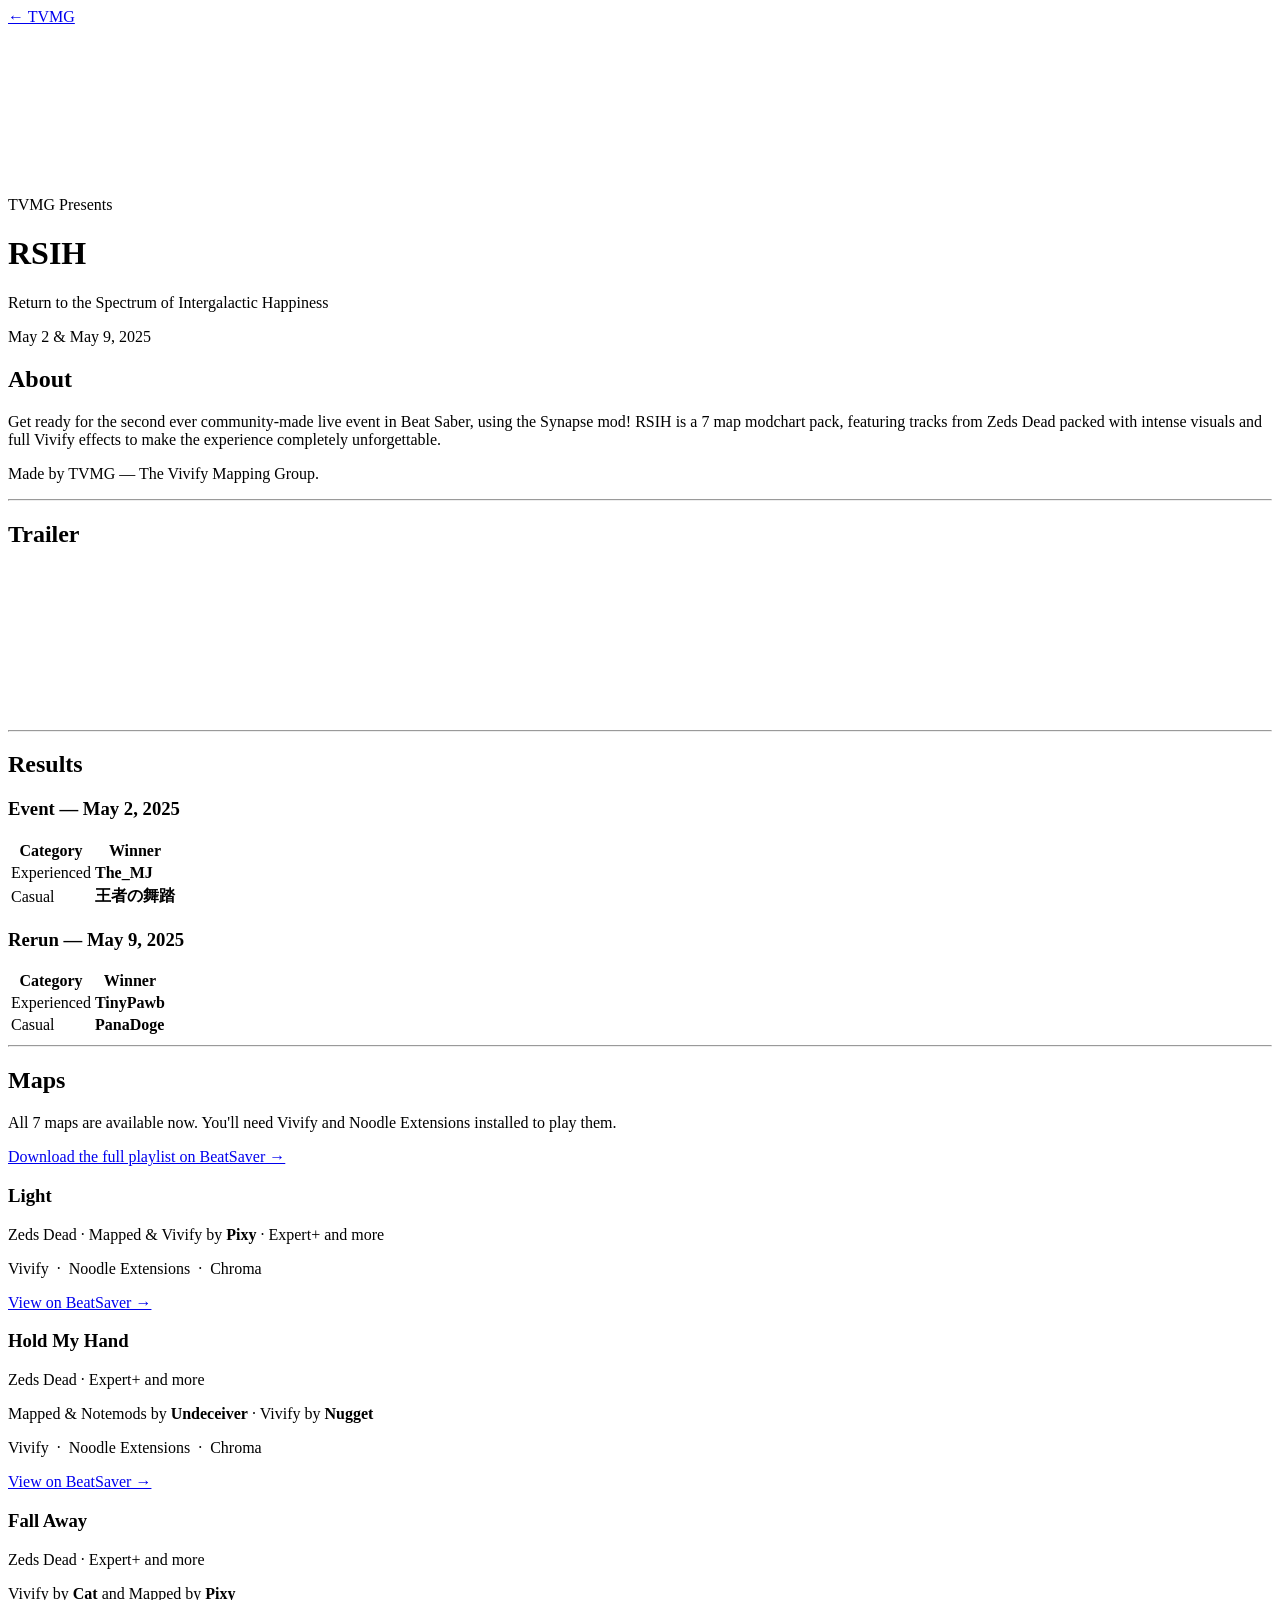
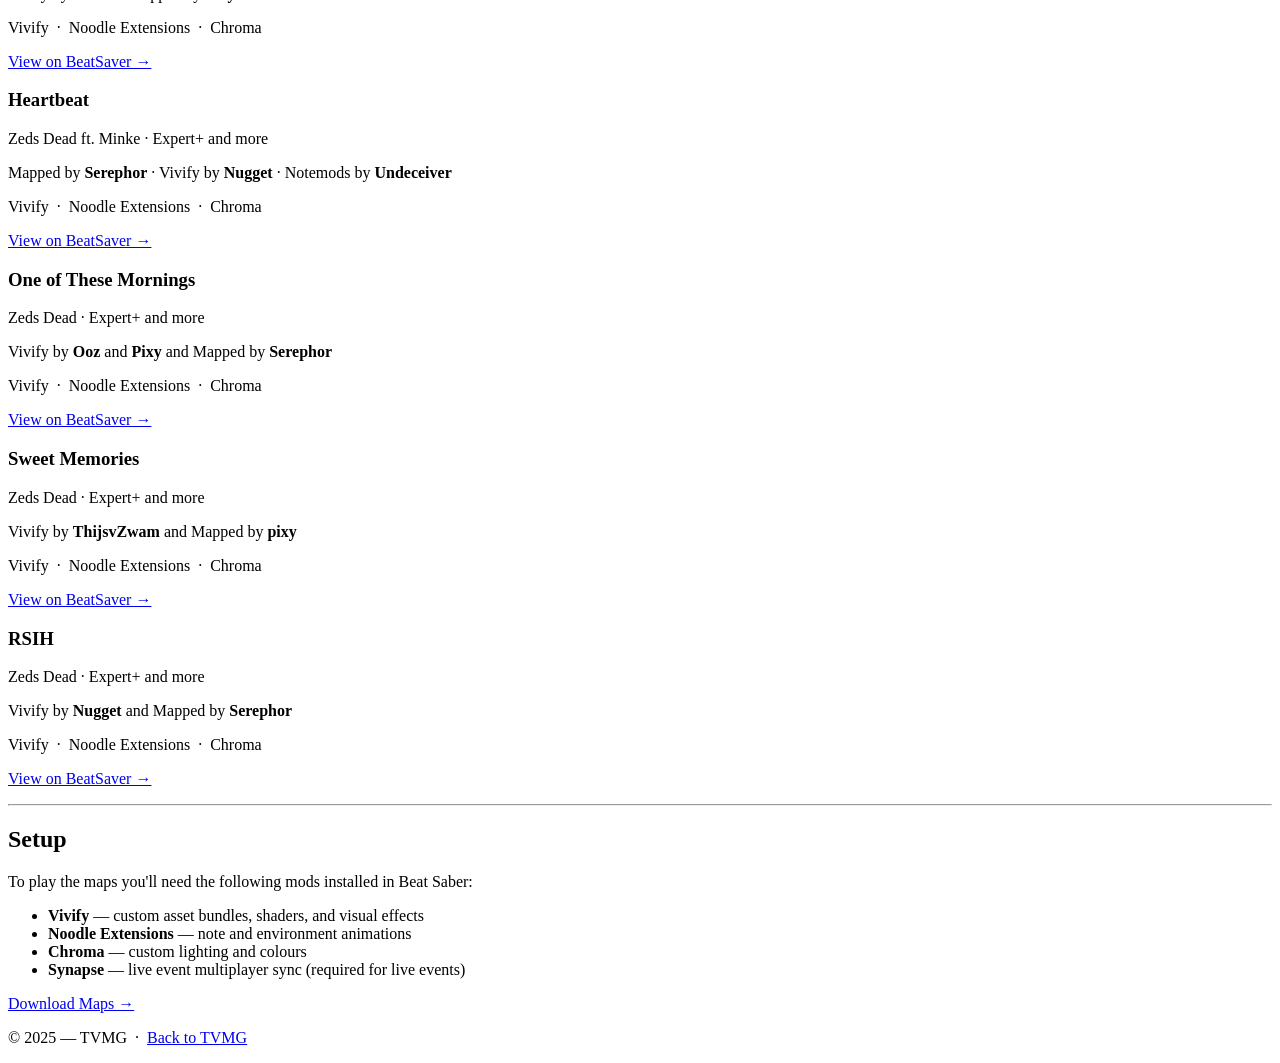
==== Rsih.html @ f9bdeb2b "source repo import" ====
<!DOCTYPE html>
<html lang="en">
<head>
    <meta charset="UTF-8" />
    <meta name="viewport" content="width=device-width, initial-scale=1.0" />
    <title>RSIH — Return to the Spectrum of Intergalactic Happiness</title>
    <link rel="stylesheet" href="rsih.css" />
    <link rel="preconnect" href="https://fonts.googleapis.com" />
    <link rel="preconnect" href="https://fonts.gstatic.com" crossorigin />
    <link href="https://fonts.googleapis.com/css2?family=Barlow+Condensed:ital,wght@0,400;0,700;1,700;1,900&family=Barlow:wght@400;500&display=swap" rel="stylesheet" />
</head>
<body>

<a class="back-link" href="index.html">← TVMG</a>

<!-- HERO -->
<header class="hero">
    <video class="hero-bg-video" src="media/trailer.webm" autoplay muted loop playsinline></video>
    <div class="hero-text">
        <p class="hero-eyebrow">TVMG Presents</p>
        <h1>RSIH</h1>
        <p class="hero-sub">Return to the Spectrum of Intergalactic Happiness</p>
        <p class="hero-date">May 2 &amp; May 9, 2025</p>
    </div>
</header>

<main class="content">

    <!-- ABOUT -->
    <section id="about">
        <h2>About</h2>
        <p>Get ready for the second ever community-made live event in Beat Saber, using the Synapse mod! RSIH is a 7 map modchart pack, featuring tracks from Zeds Dead packed with intense visuals and full Vivify effects to make the experience completely unforgettable.</p>
        <p>Made by TVMG — The Vivify Mapping Group.</p>
    </section>

    <hr />

    <!-- TRAILER -->
    <section id="trailer">
        <h2>Trailer</h2>
        <div class="video-wrap">
            <iframe
                    src="https://www.youtube.com/embed/xrBnQ9m7Pe4"
                    title="RSIH Trailer"
                    frameborder="0"
                    allow="accelerometer; autoplay; clipboard-write; encrypted-media; gyroscope; picture-in-picture"
                    allowfullscreen>
            </iframe>
        </div>
    </section>

    <hr />

    <!-- RESULTS -->
    <section id="results">
        <h2>Results</h2>

        <div class="event-block">
            <h3>Event — May 2, 2025</h3>
            <table class="results-table">
                <thead>
                <tr>
                    <th>Category</th>
                    <th>Winner</th>
                </tr>
                </thead>
                <tbody>
                <tr>
                    <td>Experienced</td>
                    <td><strong>The_MJ</strong></td>
                </tr>
                <tr>
                    <td>Casual</td>
                    <td><strong>王者の舞踏</strong></td>
                </tr>
                </tbody>
            </table>
        </div>

        <div class="event-block">
            <h3>Rerun — May 9, 2025</h3>
            <table class="results-table">
                <thead>
                <tr>
                    <th>Category</th>
                    <th>Winner</th>
                </tr>
                </thead>
                <tbody>
                <tr>
                    <td>Experienced</td>
                    <td><strong>TinyPawb</strong></td>
                </tr>
                <tr>
                    <td>Casual</td>
                    <td><strong>PanaDoge</strong></td>
                </tr>
                </tbody>
            </table>
        </div>
    </section>

    <hr />

    <!-- MAPS -->
    <section id="maps">
        <h2>Maps</h2>
        <p>All 7 maps are available now. You'll need Vivify and Noodle Extensions installed to play them.</p>
        <p><a href="https://beatsaver.com/playlists/1083967" class="plain-link">Download the full playlist on BeatSaver →</a></p>

        <div class="map-block">
            <h3>Light</h3>
            <p>Zeds Dead · Mapped &amp; Vivify by <strong>Pixy</strong> · Expert+ and more</p>
            <p class="map-tags">Vivify &nbsp;·&nbsp; Noodle Extensions &nbsp;·&nbsp; Chroma</p>
            <p><a href="https://beatsaver.com/maps/5129a" class="plain-link">View on BeatSaver →</a></p>
        </div>

        <div class="map-block">
            <h3>Hold My Hand</h3>
            <p>Zeds Dead · Expert+ and more</p>
            <p>Mapped &amp; Notemods by <strong>Undeceiver</strong> · Vivify by <strong>Nugget</strong></p>
            <p class="map-tags">Vivify &nbsp;·&nbsp; Noodle Extensions &nbsp;·&nbsp; Chroma</p>
            <p><a href="https://beatsaver.com/maps/512ae" class="plain-link">View on BeatSaver →</a></p>
        </div>

        <div class="map-block">
            <h3>Fall Away</h3>
            <p>Zeds Dead · Expert+ and more</p>
            <p>Vivify by <strong>Cat</strong> and Mapped by <strong>Pixy</strong></p>
            <p class="map-tags">Vivify &nbsp;·&nbsp; Noodle Extensions &nbsp;·&nbsp; Chroma</p>
            <p><a href="https://beatsaver.com/maps/51304" class="plain-link">View on BeatSaver →</a></p>
        </div>

        <div class="map-block">
            <h3>Heartbeat</h3>
            <p>Zeds Dead ft. Minke · Expert+ and more</p>
            <p>Mapped by <strong>Serephor</strong> · Vivify by <strong>Nugget</strong> · Notemods by <strong>Undeceiver</strong></p>
            <p class="map-tags">Vivify &nbsp;·&nbsp; Noodle Extensions &nbsp;·&nbsp; Chroma</p>
            <p><a href="https://beatsaver.com/maps/512a6" class="plain-link">View on BeatSaver →</a></p>
        </div>

        <div class="map-block">
            <h3>One of These Mornings</h3>
            <p>Zeds Dead · Expert+ and more</p>
            <p>Vivify by <strong>Ooz</strong> and <strong>Pixy</strong> and Mapped by <strong>Serephor</strong></p>
            <p class="map-tags">Vivify &nbsp;·&nbsp; Noodle Extensions &nbsp;·&nbsp; Chroma</p>
            <p><a href="https://beatsaver.com/maps/512a9" class="plain-link">View on BeatSaver →</a></p>
        </div>

        <div class="map-block">
            <h3>Sweet Memories</h3>
            <p>Zeds Dead · Expert+ and more</p>
            <p>Vivify by <strong>ThijsvZwam</strong> and Mapped by <strong>pixy</strong></p>
            <p class="map-tags">Vivify &nbsp;·&nbsp; Noodle Extensions &nbsp;·&nbsp; Chroma</p>
            <p><a href="https://beatsaver.com/maps/512ea" class="plain-link">View on BeatSaver →</a></p>
        </div>

        <div class="map-block">
            <h3>RSIH</h3>
            <p>Zeds Dead · Expert+ and more</p>
            <p>Vivify by <strong>Nugget</strong> and Mapped by <strong>Serephor</strong></p>
            <p class="map-tags">Vivify &nbsp;·&nbsp; Noodle Extensions &nbsp;·&nbsp; Chroma</p>
            <p><a href="https://beatsaver.com/maps/512ea" class="plain-link">View on BeatSaver →</a></p>
        </div>
    </section>

    <hr />

    <!-- MODS -->
    <section id="setup">
        <h2>Setup</h2>
        <p>To play the maps you'll need the following mods installed in Beat Saber:</p>
        <ul class="mod-list">
            <li><strong>Vivify</strong> — custom asset bundles, shaders, and visual effects</li>
            <li><strong>Noodle Extensions</strong> — note and environment animations</li>
            <li><strong>Chroma</strong> — custom lighting and colours</li>
            <li><strong>Synapse</strong> — live event multiplayer sync (required for live events)</li>
        </ul>
        <p style="margin-top:16px;"><a href="https://beatsaver.com/playlists/1083967" class="btn-plain">Download Maps →</a></p>
    </section>

</main>

<footer class="site-footer">
    <p>© 2025 — TVMG &nbsp;·&nbsp; <a href="index.html">Back to TVMG</a></p>
</footer>

</body>
</html>
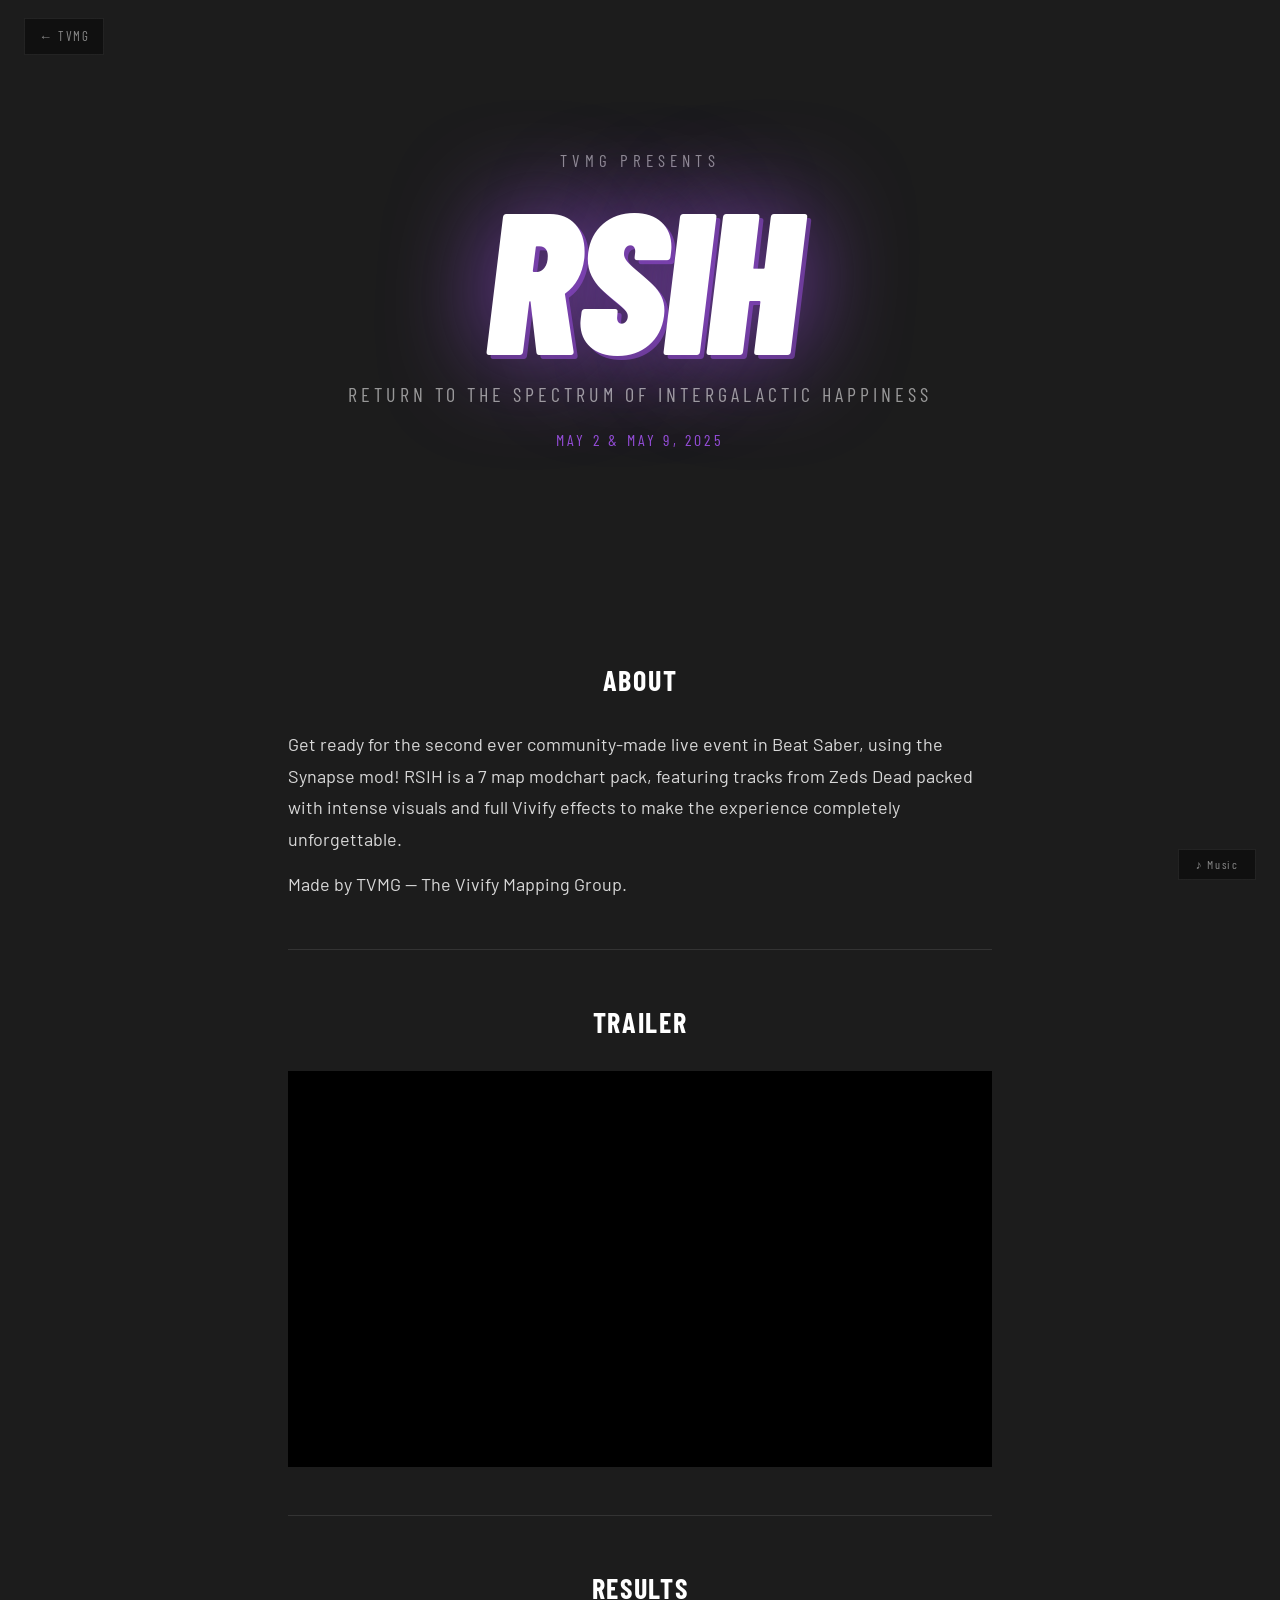
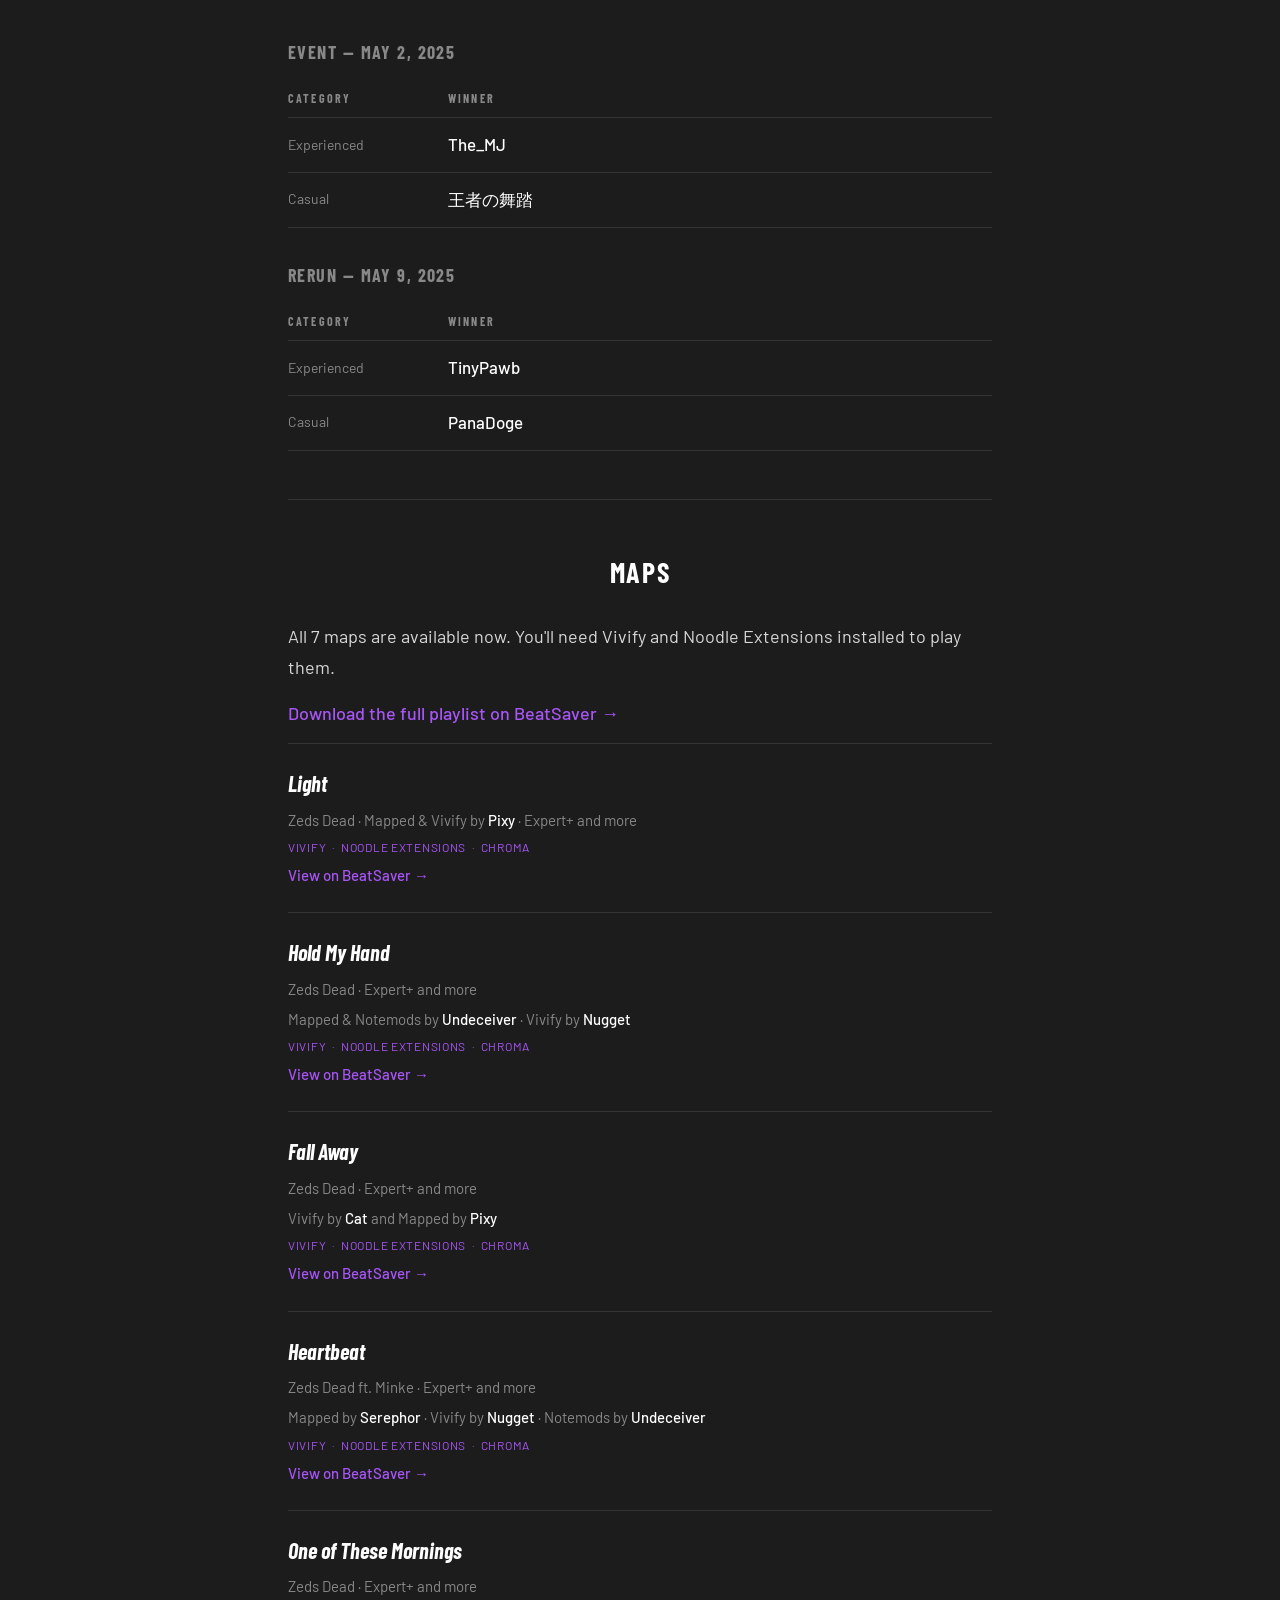
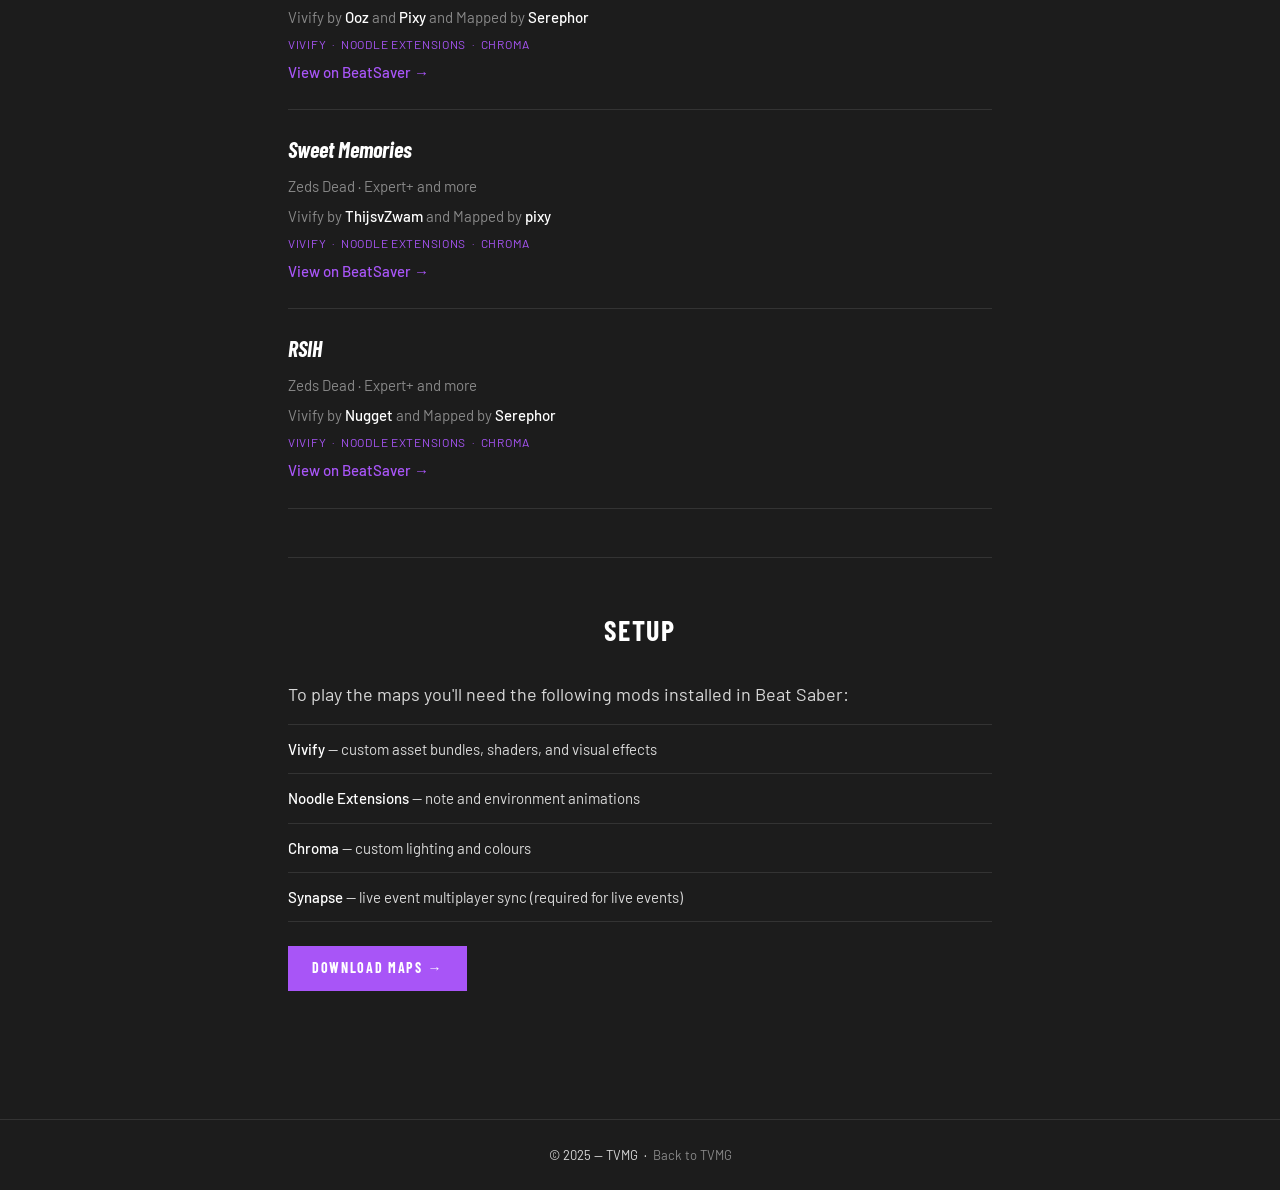
==== commit f369f4f9: "music" ====
--- a/Rsih.html
+++ b/Rsih.html
@@ -16,6 +16,31 @@
 <!-- HERO -->
 <header class="hero">
     <video class="hero-bg-video" src="media/trailer.webm" autoplay muted loop playsinline></video>
+    <button id="music-btn" onclick="toggleMusic()">♪ Music</button>
+
+    <audio id="bg-music" src="media/RSIH%20BGM.mp3" loop></audio>
+
+    <script>
+        const audio = document.getElementById('bg-music');
+        const btn = document.getElementById('music-btn');
+
+        function toggleMusic() {
+            if (audio.paused) {
+                audio.play();
+                btn.textContent = '♪ Music';
+            } else {
+                audio.pause();
+                btn.textContent = '♪ Muted';
+            }
+        }
+
+        // Try to autoplay — will only work if browser allows it
+        audio.play().catch(() => {
+            // Autoplay blocked, wait for first click anywhere
+            document.addEventListener('click', () => audio.play(), { once: true });
+        });
+    </script>
+
     <div class="hero-text">
         <p class="hero-eyebrow">TVMG Presents</p>
         <h1>RSIH</h1>
@@ -67,11 +92,11 @@
                 <tbody>
                 <tr>
                     <td>Experienced</td>
-                    <td><strong>The_MJ</strong></td>
+                    <td><strong><a href="https://beatleader.com/u/76561198158199188/ranked" class="plain-link-accounts">The_MJ</a></strong></td>
                 </tr>
                 <tr>
                     <td>Casual</td>
-                    <td><strong>王者の舞踏</strong></td>
+                    <td><strong><a href="https://beatleader.com/u/76561198158362613/ranked" class="plain-link-accounts">王者の舞踏</a></strong></td>
                 </tr>
                 </tbody>
             </table>
@@ -89,11 +114,11 @@
                 <tbody>
                 <tr>
                     <td>Experienced</td>
-                    <td><strong>TinyPawb</strong></td>
+                    <td><strong><a href="https://beatleader.com/u/tinypawb/ranked" class="plain-link-accounts">TinyPawb</a></strong></td>
                 </tr>
                 <tr>
                     <td>Casual</td>
-                    <td><strong>PanaDoge</strong></td>
+                    <td><strong><a href="https://beatleader.com/u/panadoge/ranked" class="plain-link-accounts">PanaDoge</a></strong></td>
                 </tr>
                 </tbody>
             </table>
--- a/rsih.css
+++ b/rsih.css
@@ -0,0 +1,296 @@
+/*Event page*/
+:root {
+    --bg:       #1c1c1c;
+    --gray-box: #252525;
+    --text:     #d8d8d8;
+    --text-dim: #888;
+    --accent:   #a855f7;
+    --border:   #333;
+    --hero-h:   600px;
+
+    --ff-head: 'Barlow Condensed', sans-serif;
+    --ff-body: 'Barlow', sans-serif;
+}
+
+*, *::before, *::after { box-sizing: border-box; margin: 0; padding: 0; }
+html { scroll-behavior: smooth; }
+body {
+    background: var(--bg);
+    color: var(--text);
+    font-family: var(--ff-body);
+    font-size: 18px;
+    line-height: 1.75;
+    overflow-x: hidden;
+}
+a { color: var(--accent); text-decoration: none; }
+a:hover { text-decoration: underline; }
+strong { color: #fff; font-weight: 500; }
+
+/* BACK LINK */
+.back-link {
+    position: fixed;
+    top: 18px; left: 24px;
+    z-index: 100;
+    font-family: var(--ff-head);
+    font-size: 13px;
+    letter-spacing: 0.12em;
+    text-transform: uppercase;
+    color: rgba(255,255,255,0.5);
+    background: rgba(0,0,0,0.4);
+    padding: 6px 14px;
+    backdrop-filter: blur(8px);
+    border: 1px solid rgba(255,255,255,0.08);
+    transition: color 0.2s;
+}
+.back-link:hover { color: #fff; text-decoration: none; }
+
+/* BANNAH */
+.hero {
+    position: relative;
+    height: var(--hero-h);
+    overflow: hidden;
+    display: flex;
+    align-items: center;
+    justify-content: center;
+    text-align: center;
+}
+
+/* video */
+.hero-bg-video {
+    position: absolute; inset: 0;
+    width: 100%; height: 100%;
+    object-fit: cover;
+    object-position: center;
+    filter: brightness(0.5) saturate(1.2) blur(8px);
+    transform: scale(1.04); /* add this too, prevents blurry edges */
+}
+
+.hero::after {
+    content: '';
+    position: absolute; bottom: 0; left: 0; right: 0;
+    height: 120px;
+    background: linear-gradient(to bottom, transparent, var(--bg));
+    pointer-events: none;
+}
+
+.hero-text { position: relative; z-index: 1; padding: 0 24px; }
+
+.hero-eyebrow {
+    font-family: var(--ff-head);
+    font-size: clamp(13px, 1.8vw, 17px);
+    letter-spacing: 0.3em;
+    text-transform: uppercase;
+    color: rgba(255,255,255,0.5);
+    margin-bottom: 12px;
+}
+
+.hero-text h1 {
+    font-family: var(--ff-head);
+    font-style: italic;
+    font-weight: 900;
+    font-size: clamp(90px, 18vw, 200px);
+    line-height: 0.88;
+    letter-spacing: -0.02em;
+    color: #fff;
+    text-shadow:
+            4px 4px 0 rgba(168, 85, 247, 0.45),
+            0 0 100px rgba(168, 85, 247, 0.7);
+}
+.hero-sub {
+    font-family: var(--ff-head);
+    font-weight: 400;
+    font-size: clamp(14px, 2vw, 20px);
+    letter-spacing: 0.2em;
+    text-transform: uppercase;
+    color: rgba(255,255,255,0.55);
+    margin-top: 14px;
+}
+.hero-date {
+    font-family: var(--ff-head);
+    font-size: clamp(13px, 1.6vw, 16px);
+    letter-spacing: 0.2em;
+    text-transform: uppercase;
+    color: var(--accent);
+    margin-top: 10px;
+    opacity: 0.85;
+}
+
+/* MAIN CONTENT */
+.content {
+    max-width: 760px;
+    margin: 0 auto;
+    padding: 56px 28px 80px;
+}
+
+section { padding: 48px 0; }
+section:first-child { padding-top: 0; }
+
+h2 {
+    font-family: var(--ff-head);
+    font-weight: 700;
+    font-size: clamp(22px, 3vw, 28px);
+    letter-spacing: 0.06em;
+    text-transform: uppercase;
+    color: #fff;
+    text-align: center;
+    margin-bottom: 24px;
+}
+h3 {
+    font-family: var(--ff-head);
+    font-weight: 700;
+    font-size: 18px;
+    letter-spacing: 0.08em;
+    text-transform: uppercase;
+    color: var(--text-dim);
+    margin-bottom: 12px;
+}
+p { color: var(--text); margin-bottom: 14px; }
+p:last-child { margin-bottom: 0; }
+hr { border: none; border-top: 1px solid var(--border); margin: 0; }
+
+/* LINKS */
+.plain-link { color: var(--accent); font-weight: 500; }
+
+/* VIDEO EMBED */
+.video-wrap {
+    position: relative;
+    width: 100%;
+    aspect-ratio: 16 / 9;
+    background: #000;
+}
+.video-wrap iframe {
+    position: absolute; inset: 0;
+    width: 100%; height: 100%;
+}
+
+/*RESULTS */
+.event-block {
+    margin-bottom: 32px;
+}
+.event-block:last-child { margin-bottom: 0; }
+
+.results-table {
+    width: 100%;
+    border-collapse: collapse;
+    font-size: 16px;
+}
+.results-table th {
+    font-family: var(--ff-head);
+    font-size: 12px;
+    letter-spacing: 0.18em;
+    text-transform: uppercase;
+    color: var(--text-dim);
+    text-align: left;
+    padding: 8px 0;
+    border-bottom: 1px solid var(--border);
+}
+.results-table td {
+    padding: 12px 0;
+    border-bottom: 1px solid var(--border);
+    color: var(--text);
+}
+.results-table td:first-child {
+    width: 160px;
+    color: var(--text-dim);
+    font-size: 14px;
+}
+.results-table strong { color: #fff; font-size: 17px; }
+
+/* MAPS */
+.map-block {
+    border-top: 1px solid var(--border);
+    padding: 20px 0;
+}
+.map-block:last-of-type { border-bottom: 1px solid var(--border); }
+.map-block h3 {
+    font-family: var(--ff-head);
+    font-style: italic;
+    font-size: 22px;
+    font-weight: 700;
+    color: #fff;
+    text-transform: none;
+    letter-spacing: 0;
+    margin-bottom: 4px;
+}
+.map-block p { margin-bottom: 4px; color: var(--text-dim); font-size: 15px; }
+.map-tags {
+    font-size: 12px !important;
+    letter-spacing: 0.06em;
+    color: var(--accent) !important;
+    text-transform: uppercase;
+}
+
+/* MOD LIST */
+.mod-list {
+    list-style: none;
+    border-top: 1px solid var(--border);
+    margin-bottom: 0;
+}
+.mod-list li {
+    padding: 11px 0;
+    border-bottom: 1px solid var(--border);
+    font-size: 15px;
+    color: var(--text);
+}
+.mod-list li strong { color: #fff; }
+
+/* EVENTS BUTTON */
+.btn-plain {
+    display: inline-block;
+    margin-top: 8px;
+    padding: 10px 24px;
+    background: var(--accent);
+    color: #fff;
+    font-family: var(--ff-head);
+    font-size: 14px;
+    font-weight: 700;
+    letter-spacing: 0.12em;
+    text-transform: uppercase;
+    text-decoration: none;
+    transition: background 0.2s, box-shadow 0.2s;
+}
+.btn-plain:hover {
+    background: #c084fc;
+    box-shadow: 0 0 24px rgba(168,85,247,0.45);
+    text-decoration: none;
+}
+
+/* FOOTER */
+.site-footer {
+    text-align: center;
+    padding: 24px;
+    font-size: 13px;
+    color: var(--text-dim);
+    border-top: 1px solid var(--border);
+}
+.site-footer a { color: var(--text-dim); }
+.site-footer a:hover { color: var(--accent); }
+
+/* RESPONSIVE */
+@media (max-width: 480px) {
+    .hero { height: 420px; }
+    .content { padding: 40px 20px 60px; }
+    .results-table td:first-child { width: 110px; }
+}
+
+#music-btn {
+    position: fixed;
+    bottom: 20px; right: 24px;
+    z-index: 100;
+    background: rgba(0,0,0,0.4);
+    border: 1px solid rgba(255,255,255,0.08);
+    color: rgba(255,255,255,0.5);
+    font-family: var(--ff-head);
+    font-size: 12px;
+    letter-spacing: 0.15em;
+    padding: 7px 16px;
+    cursor: pointer;
+    backdrop-filter: blur(8px);
+    transition: color 0.2s;
+}
+#music-btn:hover { color: #fff; }
+
+.plain-link-accounts {
+    color: var(--accent2);
+    font-weight: 500;
+}
